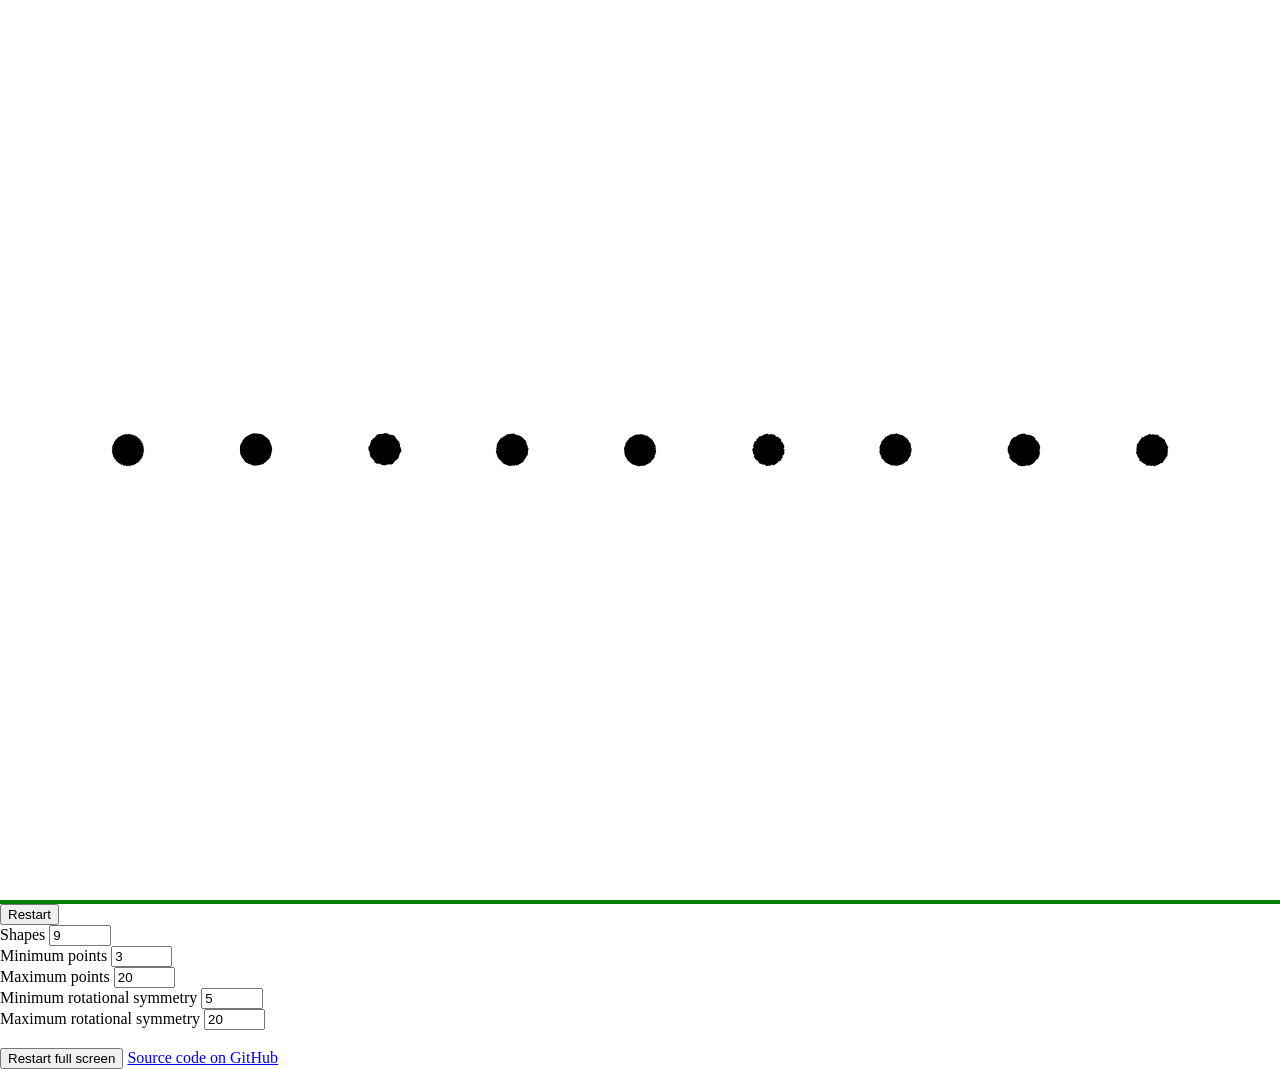
==== docs/index.html @ e159787e "Remove jQuery and use strict mode" ====
<!DOCTYPE html>
	<head>
		<meta charset="UTF-8">
		<link rel='stylesheet' type='text/css' href='kaleidoblobs.css'>
		<script src='kaleidoblobs.js'></script>
	</head>
	<body>
		<div id='full_screen_div'>
			<canvas id='canvas'></canvas>
		</div>
		<button id='restart'>Restart</button><br>
		<label for="shapes">Shapes</label>
		<input id='shapes' type='number' min='1' max='99' style='width:4em' value='9' /><br>
		<label for="min_points">Minimum points</label>
		<input id='min_points' type='number' min='1' max='99' style='width:4em' value='3' /><br>
		<label for="max_points">Maximum points</label>
		<input id='max_points' type='number' min='1' max='99' style='width:4em' value='20' /><br>
		<label for="min_symmetry">Minimum rotational symmetry</label>
		<input id='min_symmetry' type='number' min='3' max='99' style='width:4em' value='5' /><br>
		<label for="max_symmetry">Maximum rotational symmetry</label>
		<input id='max_symmetry' type='number' min='3' max='99' style='width:4em' value='20' /><br>
		<br>
		<button id='full_screen'>Restart full screen</button>
		<a href='https://github.com/trichoplax/kaleidoblobs'>Source code on GitHub</a>
	</body>
</html>
---- docs/kaleidoblobs.css ----
body {
	margin: auto;
}
#full_screen_div {
	width: 100%;
	height: 100%;
	background-color: green
}
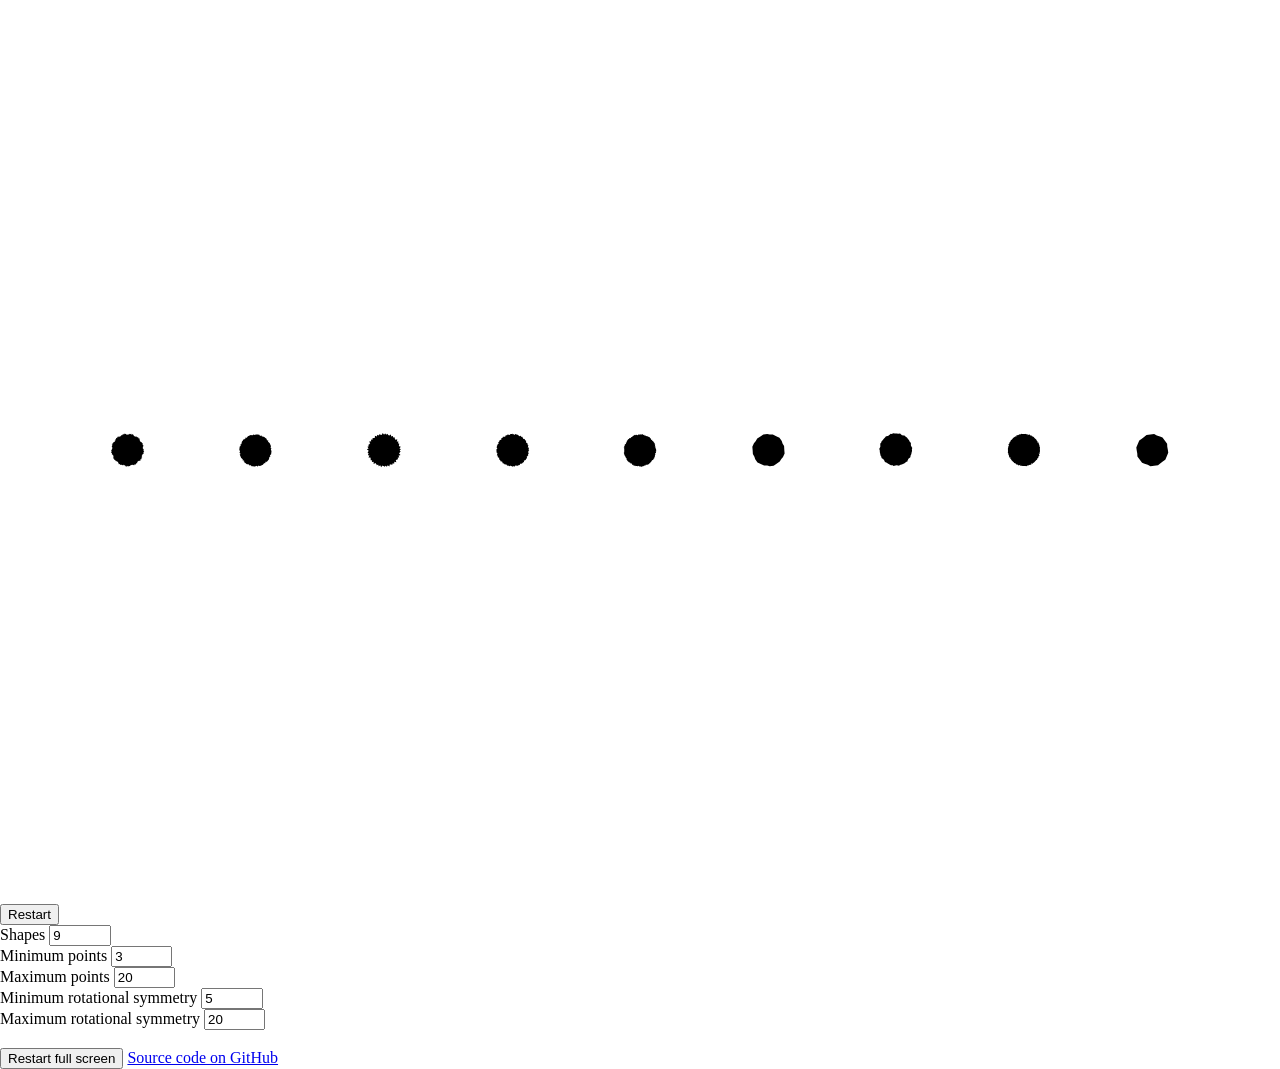
==== commit 63cc6c26: "Make canvas fullscreen directly and discard containing div" ====
--- a/docs/index.html
+++ b/docs/index.html
@@ -1,26 +1,24 @@
 <!DOCTYPE html>
-	<head>
-		<meta charset="UTF-8">
-		<link rel='stylesheet' type='text/css' href='kaleidoblobs.css'>
-		<script src='kaleidoblobs.js'></script>
-	</head>
-	<body>
-		<div id='full_screen_div'>
-			<canvas id='canvas'></canvas>
-		</div>
-		<button id='restart'>Restart</button><br>
-		<label for="shapes">Shapes</label>
-		<input id='shapes' type='number' min='1' max='99' style='width:4em' value='9' /><br>
-		<label for="min_points">Minimum points</label>
-		<input id='min_points' type='number' min='1' max='99' style='width:4em' value='3' /><br>
-		<label for="max_points">Maximum points</label>
-		<input id='max_points' type='number' min='1' max='99' style='width:4em' value='20' /><br>
-		<label for="min_symmetry">Minimum rotational symmetry</label>
-		<input id='min_symmetry' type='number' min='3' max='99' style='width:4em' value='5' /><br>
-		<label for="max_symmetry">Maximum rotational symmetry</label>
-		<input id='max_symmetry' type='number' min='3' max='99' style='width:4em' value='20' /><br>
-		<br>
-		<button id='full_screen'>Restart full screen</button>
-		<a href='https://github.com/trichoplax/kaleidoblobs'>Source code on GitHub</a>
-	</body>
+  <head>
+    <meta charset="UTF-8">
+    <link rel='stylesheet' type='text/css' href='kaleidoblobs.css'>
+    <script src='kaleidoblobs.js'></script>
+  </head>
+  <body>
+    <canvas id='canvas'></canvas>
+    <button id='restart'>Restart</button><br>
+    <label for="shapes">Shapes</label>
+    <input id='shapes' type='number' min='1' max='99' style='width:4em' value='9' /><br>
+    <label for="min_points">Minimum points</label>
+    <input id='min_points' type='number' min='1' max='99' style='width:4em' value='3' /><br>
+    <label for="max_points">Maximum points</label>
+    <input id='max_points' type='number' min='1' max='99' style='width:4em' value='20' /><br>
+    <label for="min_symmetry">Minimum rotational symmetry</label>
+    <input id='min_symmetry' type='number' min='3' max='99' style='width:4em' value='5' /><br>
+    <label for="max_symmetry">Maximum rotational symmetry</label>
+    <input id='max_symmetry' type='number' min='3' max='99' style='width:4em' value='20' /><br>
+    <br>
+    <button id='full_screen'>Restart full screen</button>
+    <a href='https://github.com/trichoplax/kaleidoblobs'>Source code on GitHub</a>
+  </body>
 </html>
--- a/docs/kaleidoblobs.css
+++ b/docs/kaleidoblobs.css
@@ -1,8 +1,3 @@
 body {
-	margin: auto;
+  margin: auto;
 }
-#full_screen_div {
-	width: 100%;
-	height: 100%;
-	background-color: green
-}
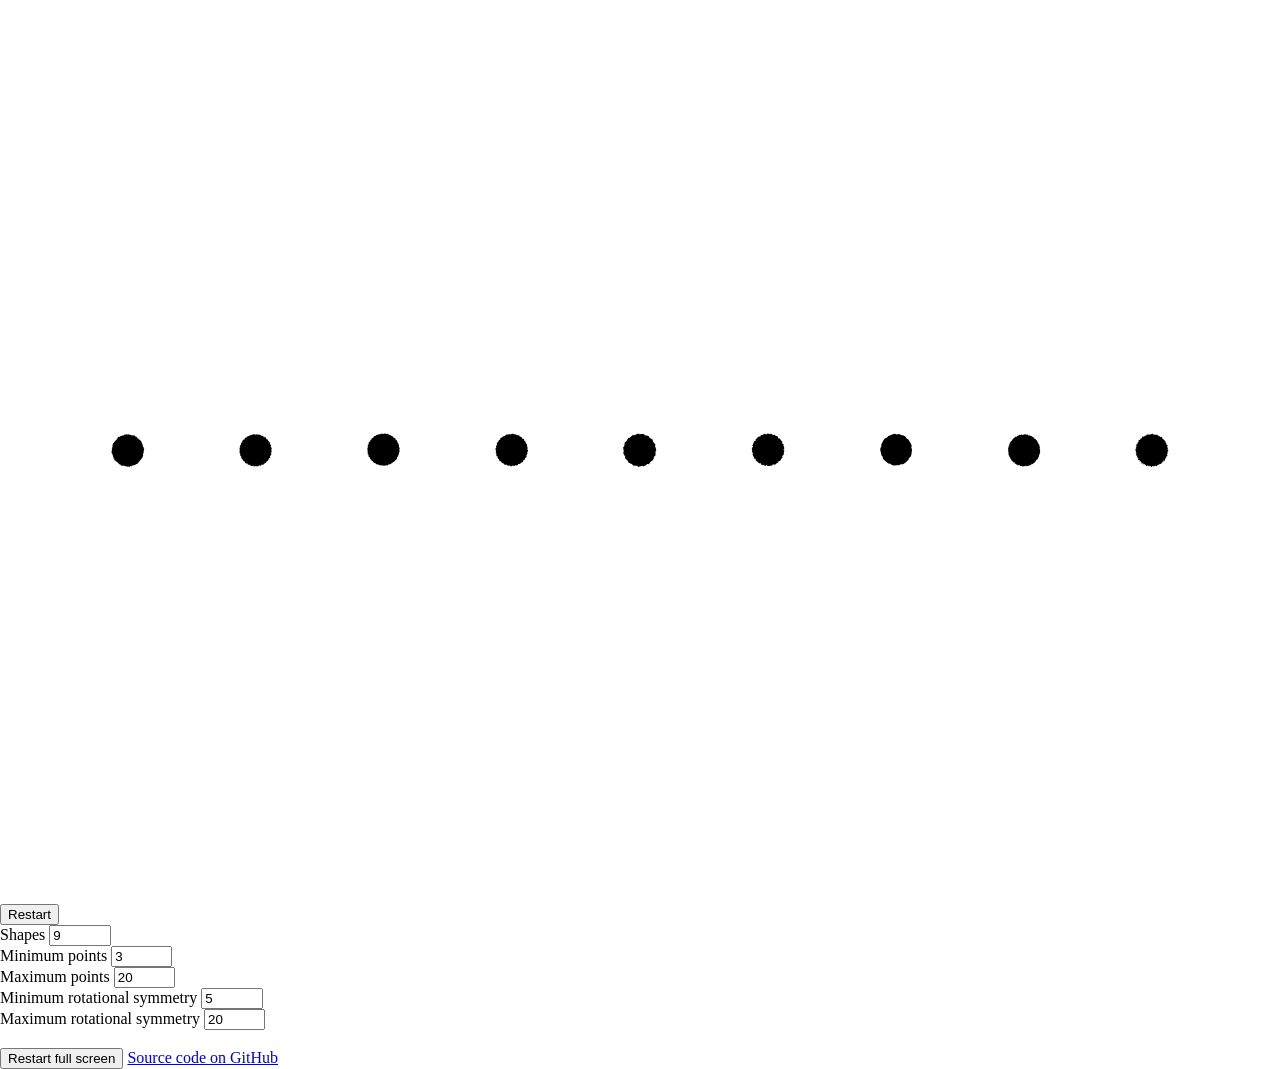
==== commit 6566b181: "Break JS into modules" ====
--- a/docs/index.html
+++ b/docs/index.html
@@ -2,7 +2,7 @@
   <head>
     <meta charset="UTF-8">
     <link rel='stylesheet' type='text/css' href='kaleidoblobs.css'>
-    <script src='kaleidoblobs.js'></script>
+    <script type="module" src='main.js'></script>
   </head>
   <body>
     <canvas id='canvas'></canvas>
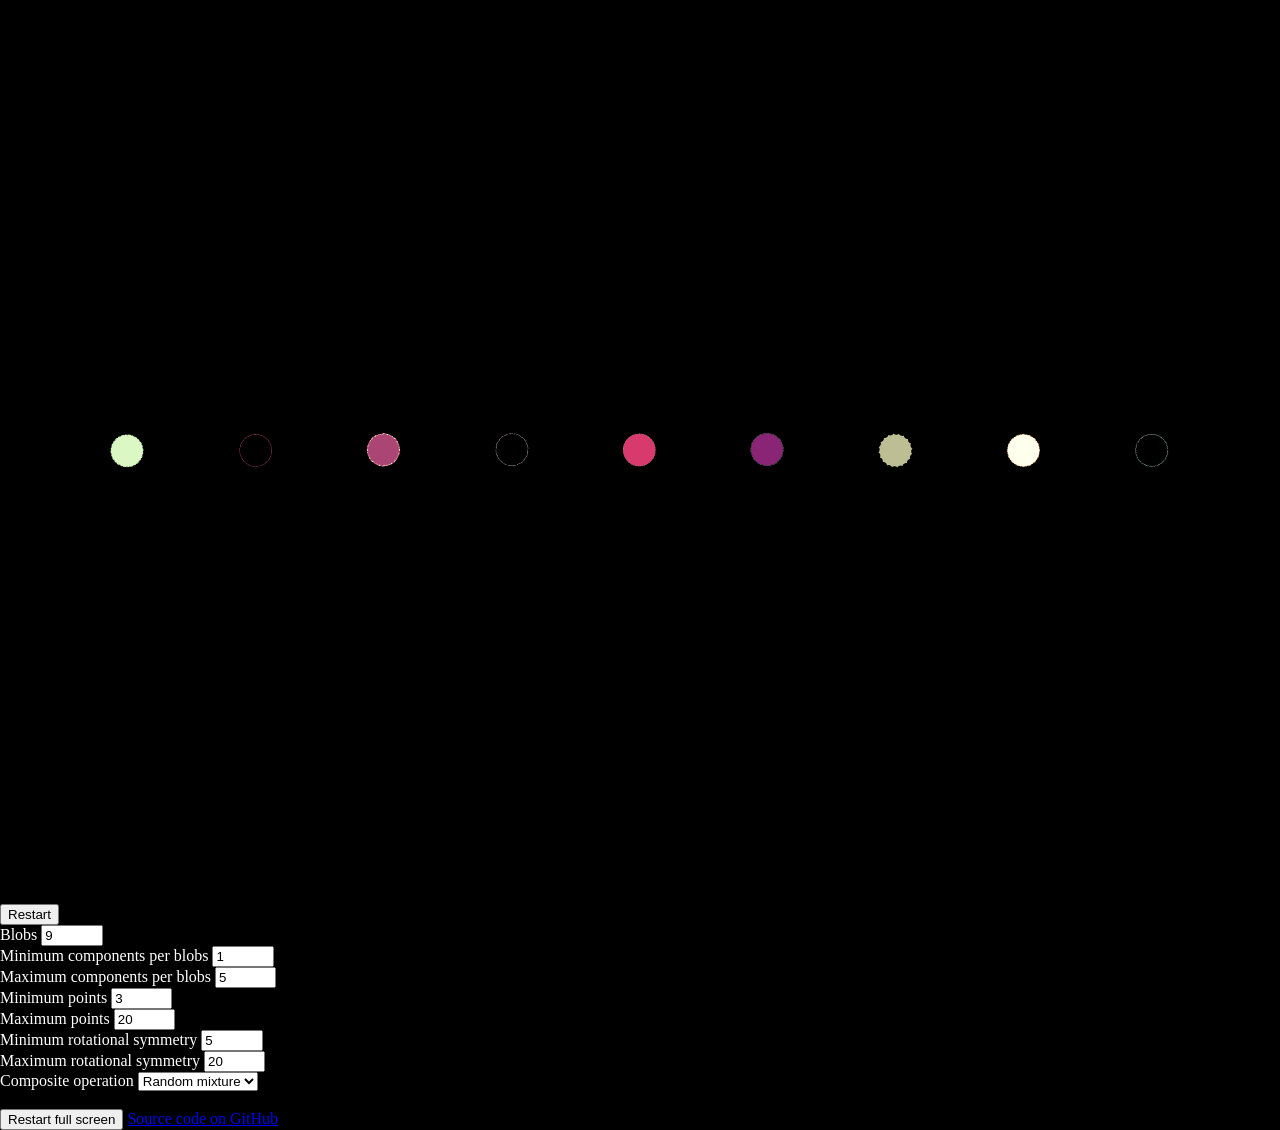
==== commit aac05e36: "Add multiple components per blob in different colours" ====
--- a/docs/index.html
+++ b/docs/index.html
@@ -1,14 +1,18 @@
 <!DOCTYPE html>
   <head>
     <meta charset="UTF-8">
-    <link rel='stylesheet' type='text/css' href='kaleidoblobs.css'>
+    <link rel='stylesheet' type='text/css' href='style.css'>
     <script type="module" src='main.js'></script>
   </head>
   <body>
     <canvas id='canvas'></canvas>
     <button id='restart'>Restart</button><br>
-    <label for="shapes">Shapes</label>
-    <input id='shapes' type='number' min='1' max='99' style='width:4em' value='9' /><br>
+    <label for="blobs">Blobs</label>
+    <input id='blobs' type='number' min='1' max='99' style='width:4em' value='9' /><br>
+    <label for="min_components">Minimum components per blobs</label>
+    <input id='min_components' type='number' min='1' max='5' style='width:4em' value='1' /><br>
+    <label for="max_components">Maximum components per blobs</label>
+    <input id='max_components' type='number' min='1' max='5' style='width:4em' value='5' /><br>
     <label for="min_points">Minimum points</label>
     <input id='min_points' type='number' min='1' max='99' style='width:4em' value='3' /><br>
     <label for="max_points">Maximum points</label>
@@ -17,6 +21,14 @@
     <input id='min_symmetry' type='number' min='3' max='99' style='width:4em' value='5' /><br>
     <label for="max_symmetry">Maximum rotational symmetry</label>
     <input id='max_symmetry' type='number' min='3' max='99' style='width:4em' value='20' /><br>
+    <label for="composite_operation">Composite operation</label>
+    <select id="composite_operation" name="operation">
+      <option value="random" selected>Random mixture</option>
+      <option value="xor">XOR</option>
+      <option value="lighter">Lighter</option>
+      <option value="multiply">Multiply</option>
+      <option value="over">Over</option>
+    </select><br>
     <br>
     <button id='full_screen'>Restart full screen</button>
     <a href='https://github.com/trichoplax/kaleidoblobs'>Source code on GitHub</a>
--- a/docs/style.css
+++ b/docs/style.css
@@ -0,0 +1,5 @@
+body {
+  margin: auto;
+  background-color: black;
+  color: white;
+}
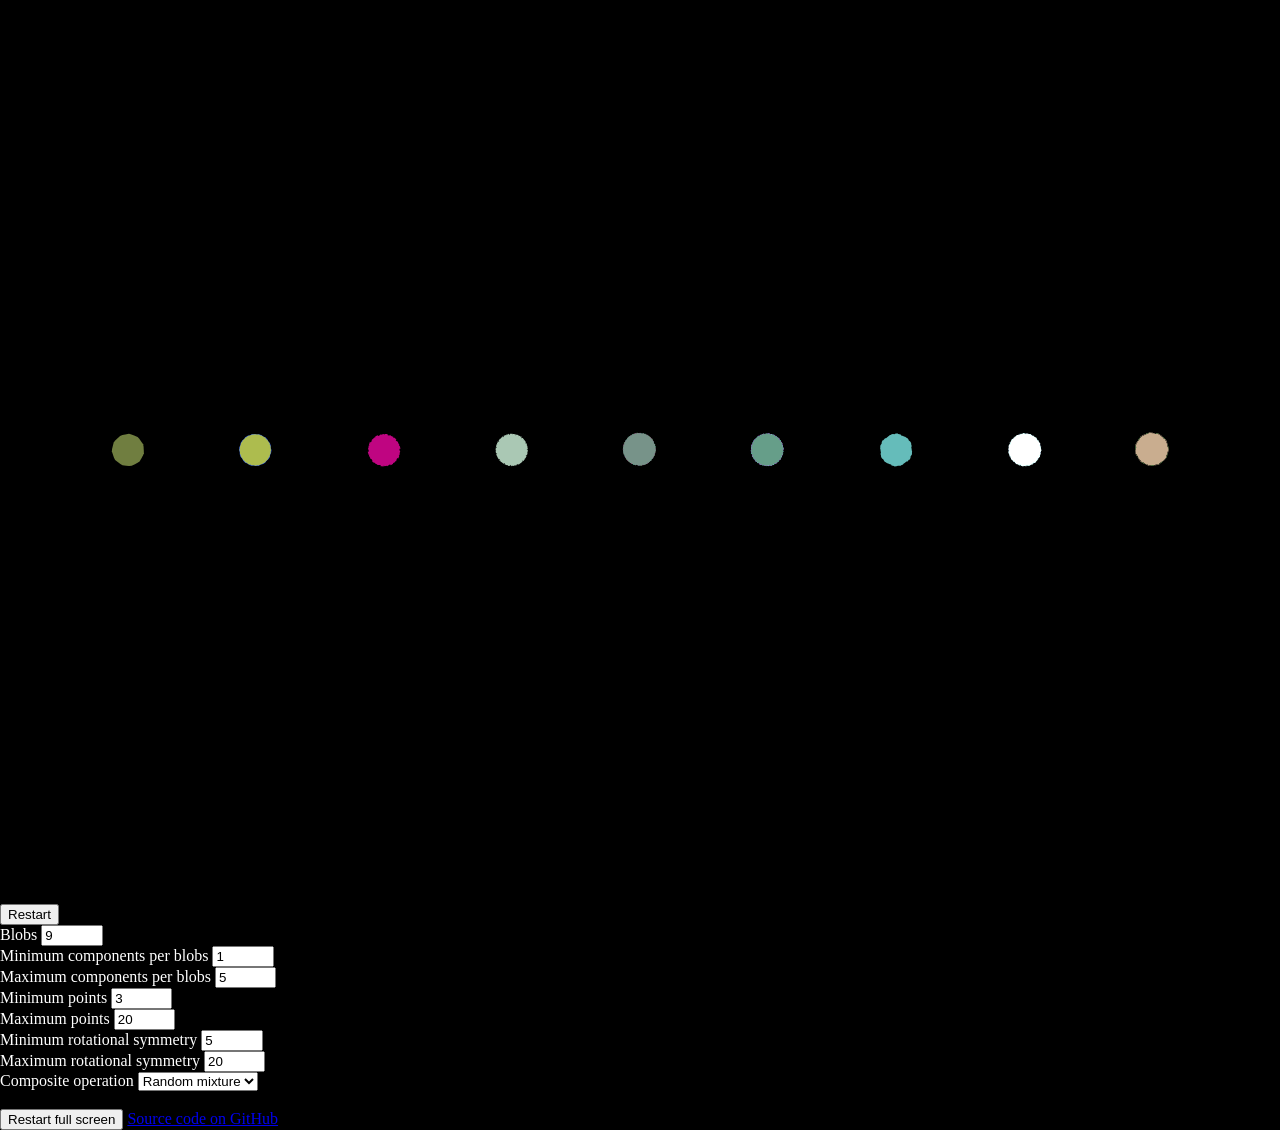
==== commit d35986c1: "Fix composite operation name" ====
--- a/docs/index.html
+++ b/docs/index.html
@@ -27,7 +27,7 @@
       <option value="xor">XOR</option>
       <option value="lighter">Lighter</option>
       <option value="multiply">Multiply</option>
-      <option value="over">Over</option>
+      <option value="source-over">Over</option>
     </select><br>
     <br>
     <button id='full_screen'>Restart full screen</button>
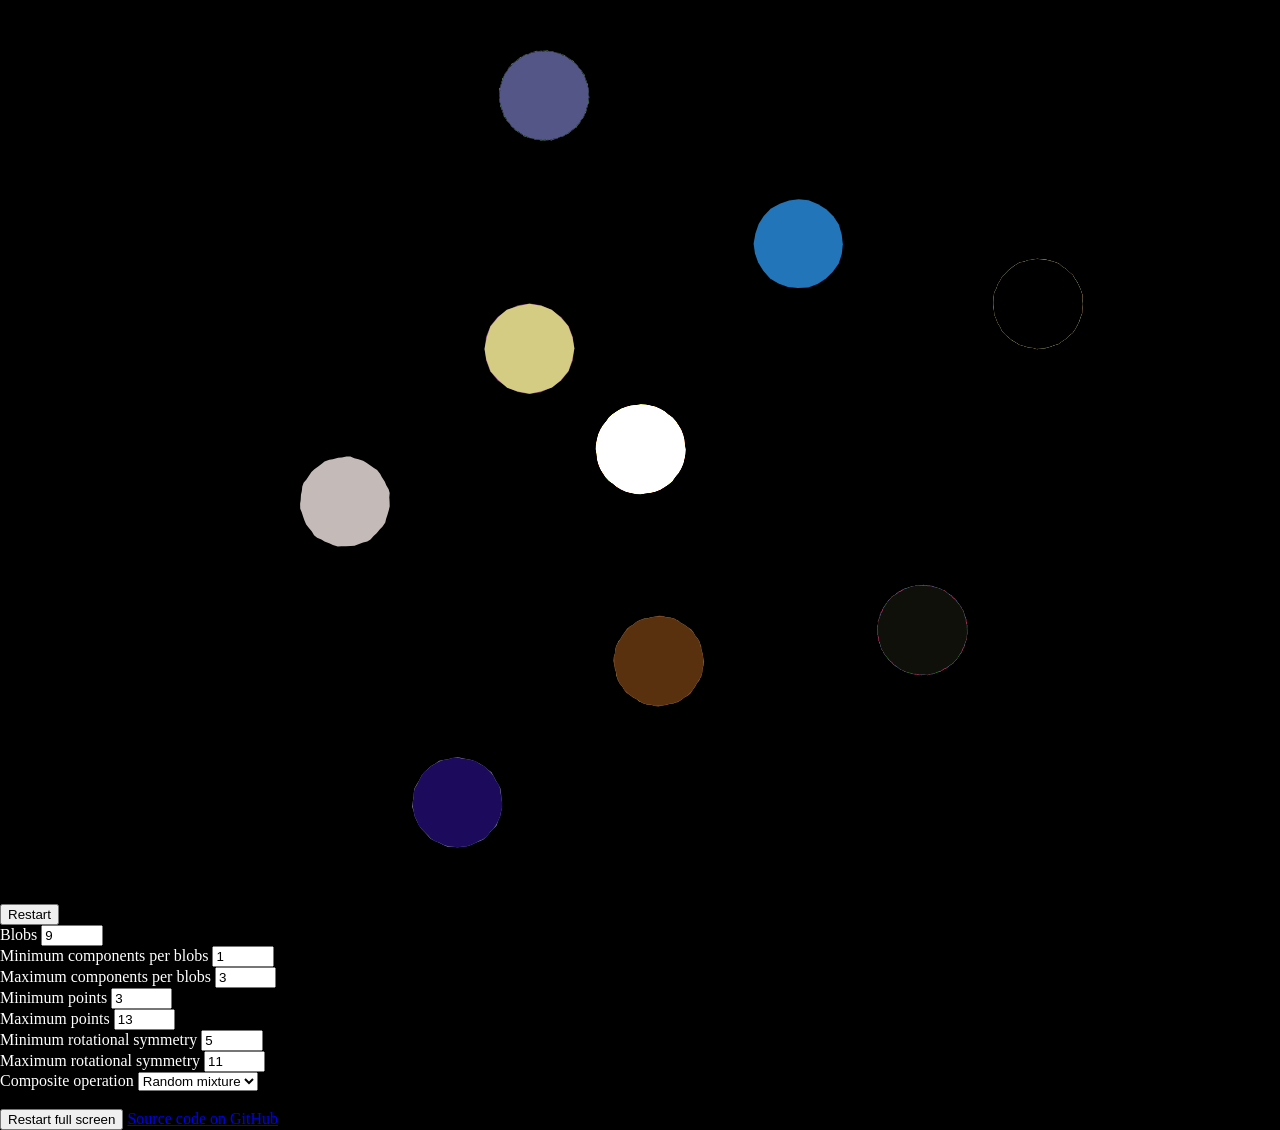
==== commit 5b9662e1: "Arrange blobs and make their area a consistent proportion of the viewing area" ====
--- a/docs/index.html
+++ b/docs/index.html
@@ -12,15 +12,15 @@
     <label for="min_components">Minimum components per blobs</label>
     <input id='min_components' type='number' min='1' max='5' style='width:4em' value='1' /><br>
     <label for="max_components">Maximum components per blobs</label>
-    <input id='max_components' type='number' min='1' max='5' style='width:4em' value='5' /><br>
+    <input id='max_components' type='number' min='1' max='5' style='width:4em' value='3' /><br>
     <label for="min_points">Minimum points</label>
     <input id='min_points' type='number' min='1' max='99' style='width:4em' value='3' /><br>
     <label for="max_points">Maximum points</label>
-    <input id='max_points' type='number' min='1' max='99' style='width:4em' value='20' /><br>
+    <input id='max_points' type='number' min='1' max='99' style='width:4em' value='13' /><br>
     <label for="min_symmetry">Minimum rotational symmetry</label>
     <input id='min_symmetry' type='number' min='3' max='99' style='width:4em' value='5' /><br>
     <label for="max_symmetry">Maximum rotational symmetry</label>
-    <input id='max_symmetry' type='number' min='3' max='99' style='width:4em' value='20' /><br>
+    <input id='max_symmetry' type='number' min='3' max='99' style='width:4em' value='11' /><br>
     <label for="composite_operation">Composite operation</label>
     <select id="composite_operation" name="operation">
       <option value="random" selected>Random mixture</option>
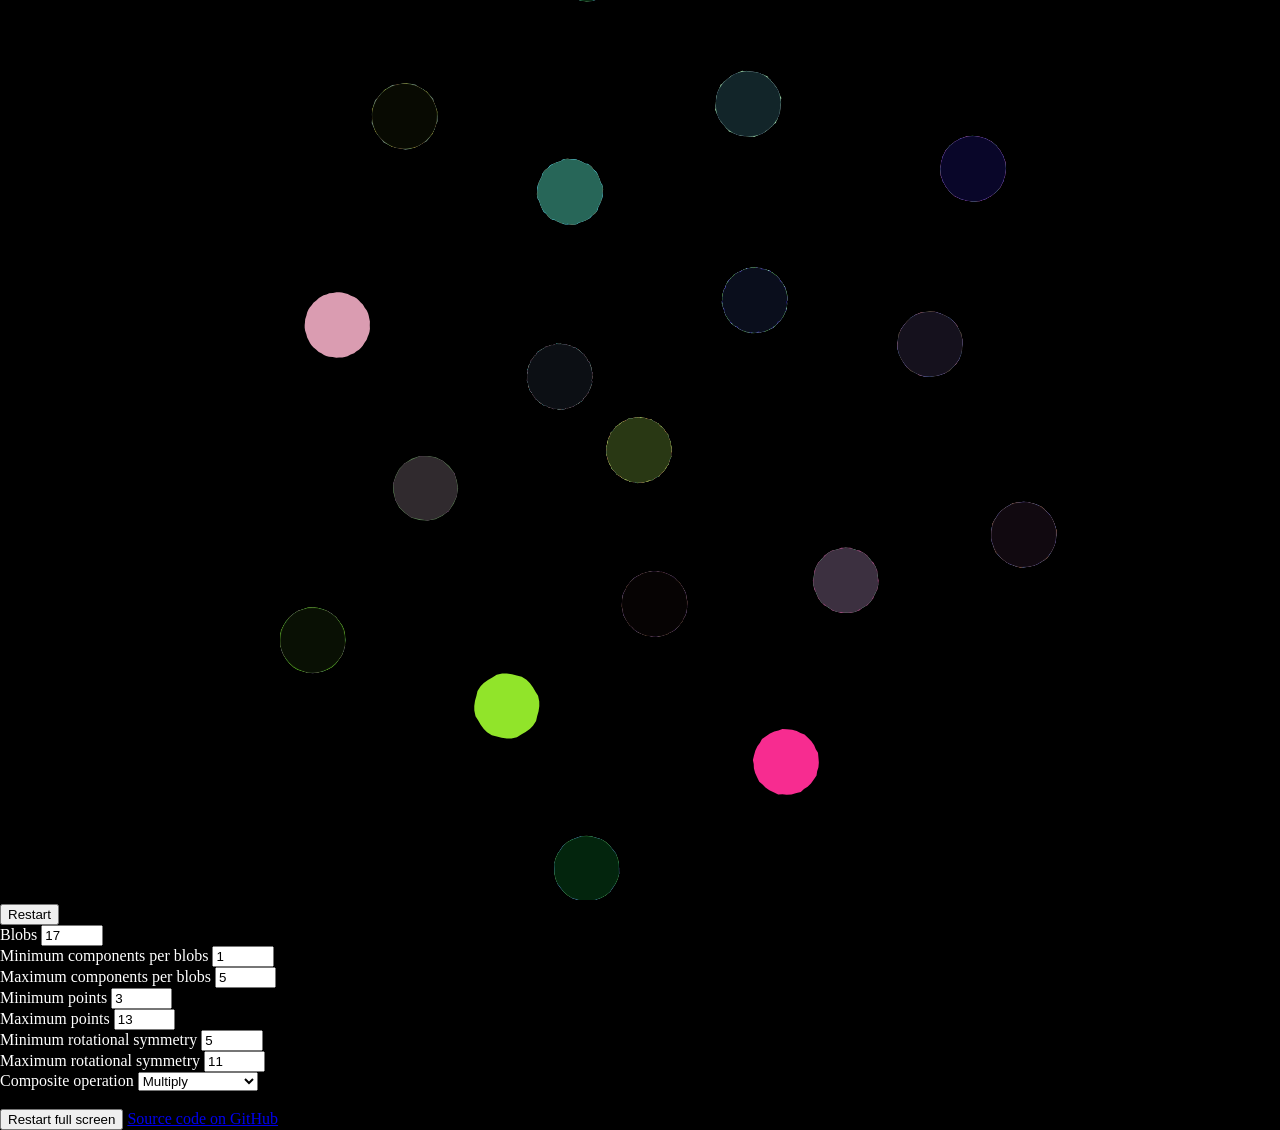
==== commit 63b508d8: "Adjust defaults and limits" ====
--- a/docs/index.html
+++ b/docs/index.html
@@ -8,25 +8,25 @@
     <canvas id='canvas'></canvas>
     <button id='restart'>Restart</button><br>
     <label for="blobs">Blobs</label>
-    <input id='blobs' type='number' min='1' max='99' style='width:4em' value='9' /><br>
+    <input id='blobs' type='number' min='1' max='99' style='width:4em' value='17' /><br>
     <label for="min_components">Minimum components per blobs</label>
-    <input id='min_components' type='number' min='1' max='5' style='width:4em' value='1' /><br>
+    <input id='min_components' type='number' min='1' max='9' style='width:4em' value='1' /><br>
     <label for="max_components">Maximum components per blobs</label>
-    <input id='max_components' type='number' min='1' max='5' style='width:4em' value='3' /><br>
+    <input id='max_components' type='number' min='1' max='9' style='width:4em' value='5' /><br>
     <label for="min_points">Minimum points</label>
     <input id='min_points' type='number' min='1' max='99' style='width:4em' value='3' /><br>
     <label for="max_points">Maximum points</label>
     <input id='max_points' type='number' min='1' max='99' style='width:4em' value='13' /><br>
     <label for="min_symmetry">Minimum rotational symmetry</label>
-    <input id='min_symmetry' type='number' min='3' max='99' style='width:4em' value='5' /><br>
+    <input id='min_symmetry' type='number' min='1' max='99' style='width:4em' value='5' /><br>
     <label for="max_symmetry">Maximum rotational symmetry</label>
-    <input id='max_symmetry' type='number' min='3' max='99' style='width:4em' value='11' /><br>
+    <input id='max_symmetry' type='number' min='1' max='99' style='width:4em' value='11' /><br>
     <label for="composite_operation">Composite operation</label>
     <select id="composite_operation" name="operation">
-      <option value="random" selected>Random mixture</option>
+      <option value="random">Random mixture</option>
       <option value="xor">XOR</option>
       <option value="lighter">Lighter</option>
-      <option value="multiply">Multiply</option>
+      <option value="multiply" selected>Multiply</option>
       <option value="source-over">Over</option>
     </select><br>
     <br>
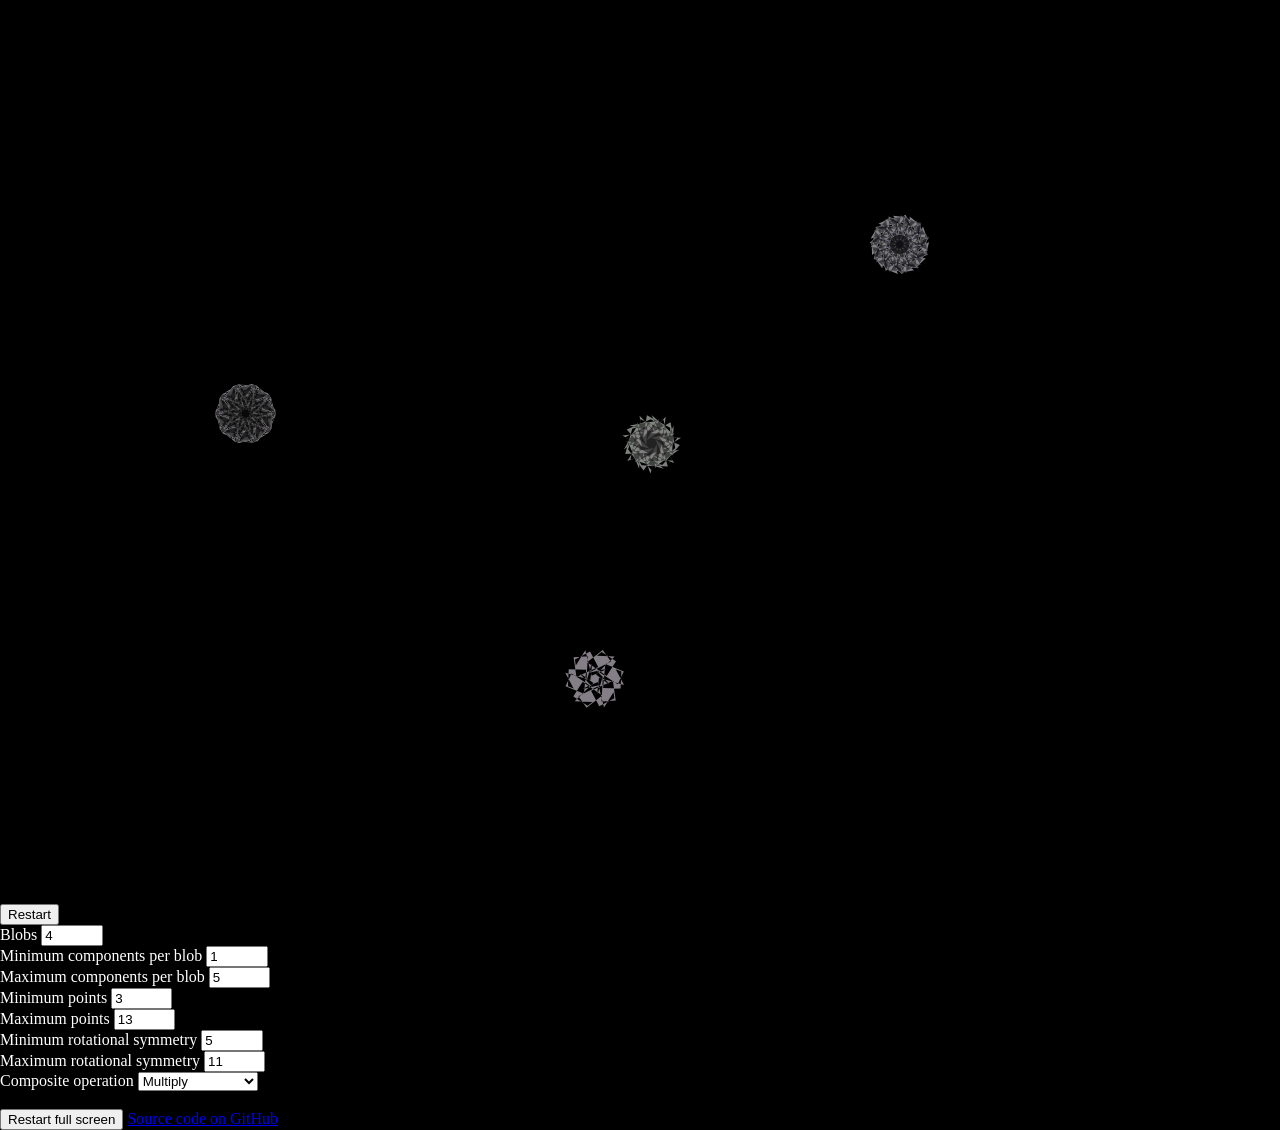
==== commit 62ca2b1d: "Set lower default number of blobs" ====
--- a/docs/index.html
+++ b/docs/index.html
@@ -8,10 +8,10 @@
     <canvas id='canvas'></canvas>
     <button id='restart'>Restart</button><br>
     <label for="blobs">Blobs</label>
-    <input id='blobs' type='number' min='1' max='99' style='width:4em' value='17' /><br>
-    <label for="min_components">Minimum components per blobs</label>
+    <input id='blobs' type='number' min='1' max='99' style='width:4em' value='4' /><br>
+    <label for="min_components">Minimum components per blob</label>
     <input id='min_components' type='number' min='1' max='9' style='width:4em' value='1' /><br>
-    <label for="max_components">Maximum components per blobs</label>
+    <label for="max_components">Maximum components per blob</label>
     <input id='max_components' type='number' min='1' max='9' style='width:4em' value='5' /><br>
     <label for="min_points">Minimum points</label>
     <input id='min_points' type='number' min='1' max='99' style='width:4em' value='3' /><br>
